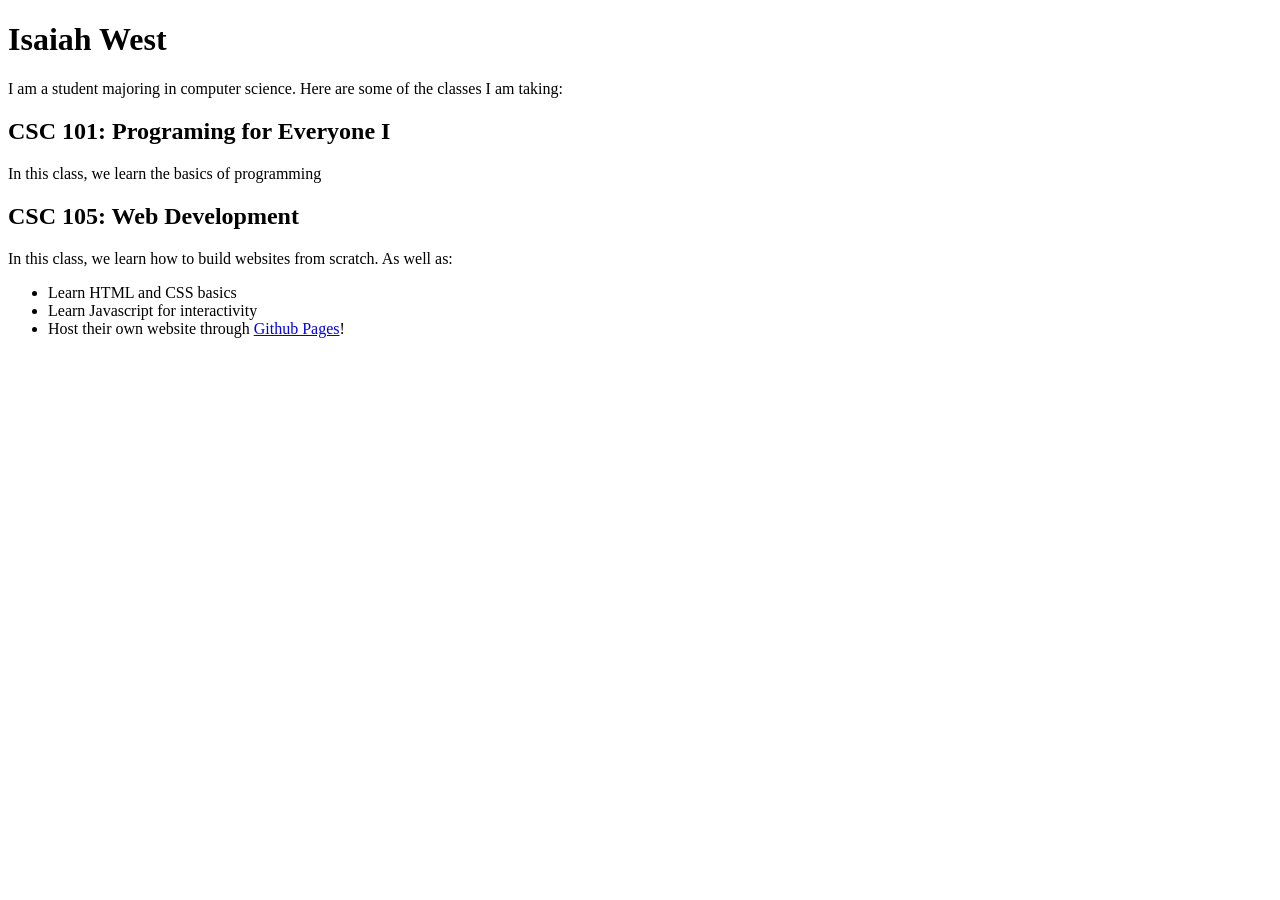
==== Aboutme.html @ f00903f9 "Add files via upload" ====
<!DOCTYPE html>
<html lang="en">
<head>
	<title>About Me</title>
</head>
<body>
	
	<h1>Isaiah West</h1>
	<p>I am a student majoring in computer science. Here are some of the classes I am taking:</p>
	
	<h2>CSC 101: Programing for Everyone I</h2>
	<p>In this class, we learn the basics of programming</p>
	
	<h2>CSC 105: Web Development</h2>
	<p>In this class, we learn how to build websites from scratch. As well as:</p>
	
	<ul>
		<li>Learn HTML and CSS basics</li>
		<li>Learn Javascript for interactivity</li>
		<li>Host their own website through <a href="https://github.com" target="_blank">Github Pages</a>!</li>
	</ul>

</body>
</html>
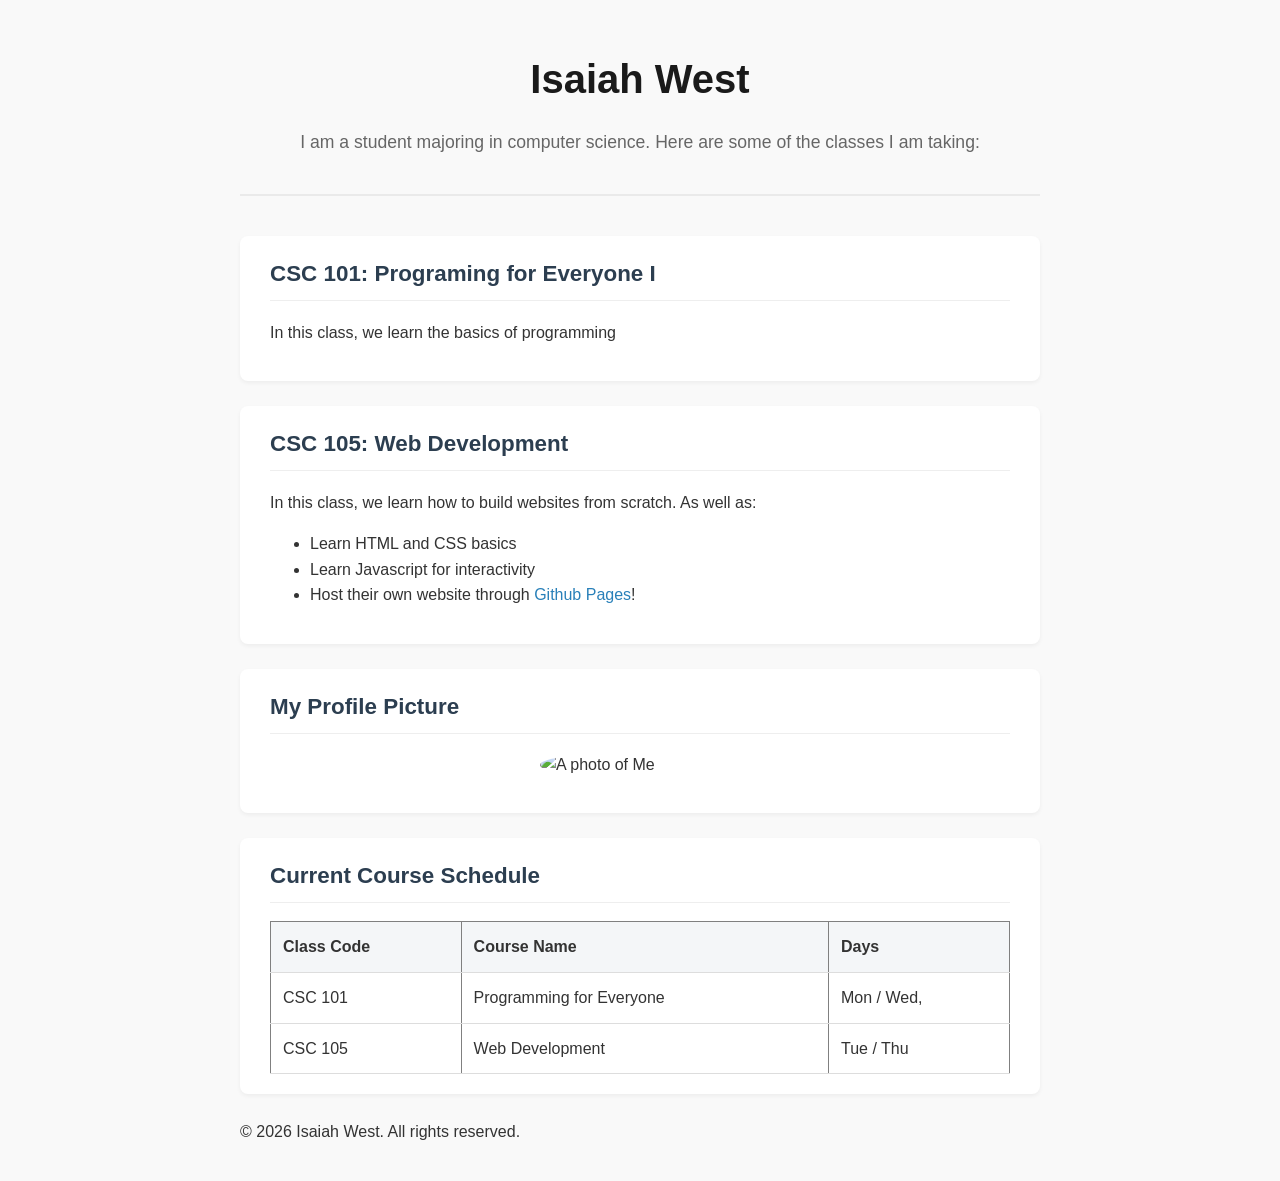
==== commit 06f11625: "Add files via upload" ====
--- a/Aboutme.html
+++ b/Aboutme.html
@@ -2,23 +2,66 @@
 <html lang="en">
 <head>
 	<title>About Me</title>
+	<link href="stylish.css" rel="stylesheet">
 </head>
 <body>
 	
-	<h1>Isaiah West</h1>
-	<p>I am a student majoring in computer science. Here are some of the classes I am taking:</p>
+	<header>
+		<h1>Isaiah West</h1>
+		<p>I am a student majoring in computer science. Here are some of the classes I am taking:</p>
+	</header>
 	
-	<h2>CSC 101: Programing for Everyone I</h2>
-	<p>In this class, we learn the basics of programming</p>
+	<main>
+		<section>
+			<h2>CSC 101: Programing for Everyone I</h2>
+			<p>In this class, we learn the basics of programming</p>
 	
-	<h2>CSC 105: Web Development</h2>
-	<p>In this class, we learn how to build websites from scratch. As well as:</p>
+		</section>
+		
+		<section>
+			<h2>CSC 105: Web Development</h2>
+			<p>In this class, we learn how to build websites from scratch. As well as:</p>
+			<ul>
+				<li>Learn HTML and CSS basics</li>
+				<li>Learn Javascript for interactivity</li>
+				<li>Host their own website through <a href="https://github.com" target="_blank">Github Pages</a>!</li>
+			</ul>
+		</section>
+		
+		<section>
+			<h2>My Profile Picture</h2>
+			<img src="profile.jpg" alt="A photo of Me" width="200">
+		</section>
+		
+		<section>
+			<h2>Current Course Schedule</h2>
+			<table border="1">
+				<thead>
+					<tr>
+						<th>Class Code</th>
+						<th>Course Name</th>
+						<th>Days</th>
+					</tr>
+				</thead>
+				<tbody>
+					<tr>
+						<td>CSC 101</td>
+						<td>Programming for Everyone</td>
+						<td>Mon / Wed,</td>
+					</tr>
+					<tr>
+						<td>CSC 105</td>
+						<td>Web Development</td>
+						<td>Tue / Thu</td>
+					</tr>
+				</tbody>
+			</table>
+		</section>
+	<main>
 	
-	<ul>
-		<li>Learn HTML and CSS basics</li>
-		<li>Learn Javascript for interactivity</li>
-		<li>Host their own website through <a href="https://github.com" target="_blank">Github Pages</a>!</li>
-	</ul>
-
+	<footer>
+		<p>&copy; 2026 Isaiah West. All rights reserved.</p>
+	</footer>	
+		
 </body>
 </html>
--- a/stylish.css
+++ b/stylish.css
@@ -0,0 +1,77 @@
+
+body {
+    font-family: -apple-system, BlinkMacSystemFont, "Segoe UI", Roboto, Helvetica, Arial, sans-serif;
+    line-height: 1.6;
+    color: #333333;
+    max-width: 800px;
+    margin: 0 auto;
+    padding: 20px;
+    background-color: #f9f9f9;
+}
+
+header {
+    text-align: center;
+    margin-bottom: 40px;
+    border-bottom: 2px solid #eaeaea;
+    padding-bottom: 20px;
+}
+
+header h1 {
+    color: #1a1a1a;
+    font-size: 2.5rem;
+    margin-bottom: 5px;
+}
+
+header p {
+    color: #666666;
+    font-size: 1.1rem;
+}
+
+section {
+    background: #ffffff;
+    padding: 20px 30px;
+    margin-bottom: 25px;
+    border-radius: 8px;
+    box-shadow: 0 2px 4px rgba(0, 0, 0, 0.05);
+}
+
+section h2 {
+    color: #2c3e50;
+    font-size: 1.4rem;
+    border-bottom: 1px solid #eee;
+    padding-bottom: 8px;
+    margin-top: 0;
+}
+
+img {
+    display: block;
+    margin: 15px auto;
+    border-radius: 50%;
+    object-fit: cover;
+}
+
+table {
+    width: 100%;
+    border-collapse: collapse;
+    margin-top: 15px;
+}
+
+th, td {
+    padding: 12px;
+    text-align: left;
+    border-bottom: 1px solid #ddd;
+}
+
+th {
+    background-color: #f4f6f8;
+    color: #333333;
+}
+
+a {
+    color: #2980b9;
+    text-decoration: none;
+}
+
+a:hover {
+    text-decoration: underline;
+}
